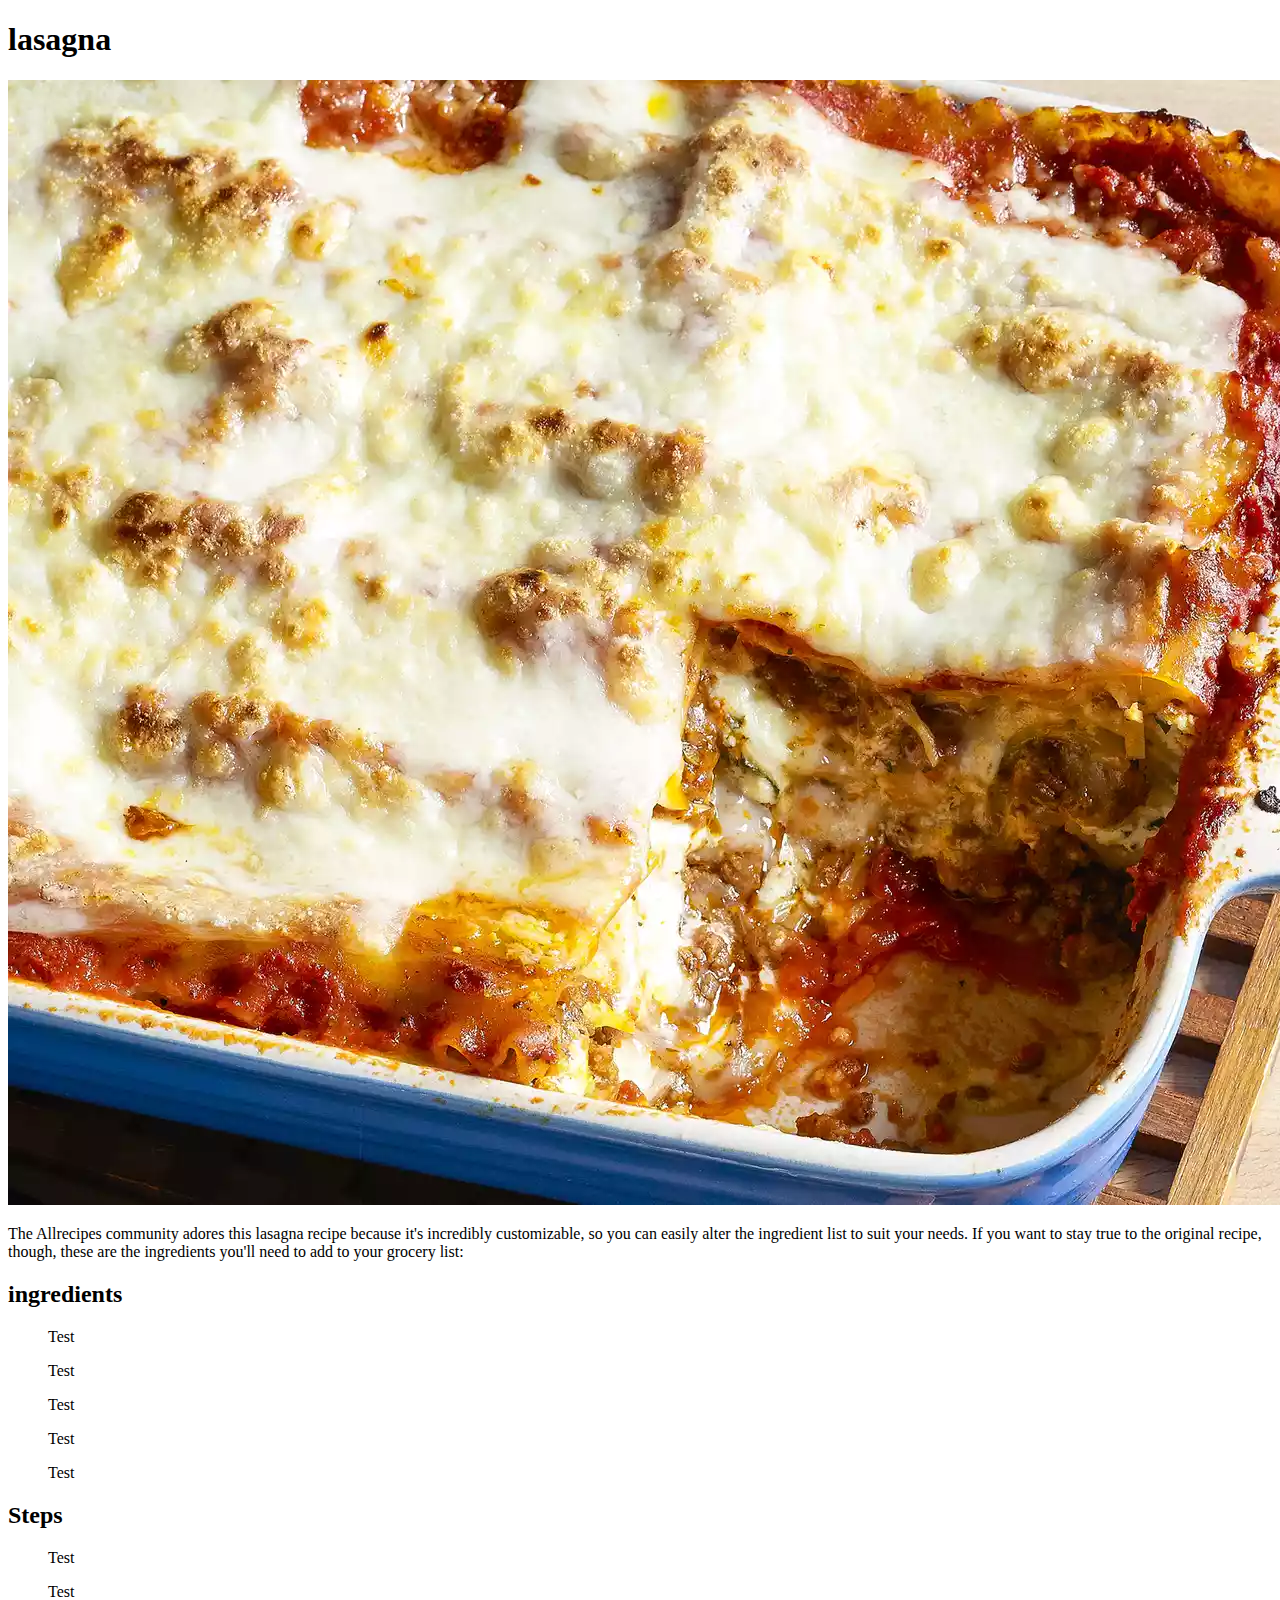
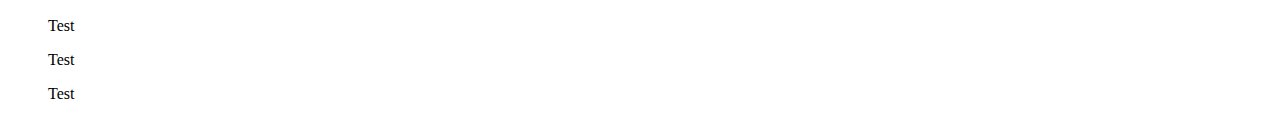
==== Recipes/lasagna.html @ e41418c8 "First Commit" ====
<!DOCTYPE html>
<html lang="en">
    <head>
        <meta charset="UTF-8">
        <title>lasagna</title>
    </head>
    <body>
        <h1>lasagna</h1>
        <img src="lasagna.webp">
        <p>The Allrecipes community adores this lasagna recipe because it's incredibly customizable, 
            so you can easily alter the ingredient list to suit your needs. If you want to 
            stay true to the original recipe, though, these are the ingredients you'll need to add to your grocery list:</p>
        <h2>ingredients</h2>
        <li>
            <ul>Test</ul>
            <ul>Test</ul>
            <ul>Test</ul>
            <ul>Test</ul>
            <ul>Test</ul>
        </li>
        <h2>Steps</h2>
        <li>
            <ol>Test</ol>
            <ol>Test</ol>
            <ol>Test</ol>
            <ol>Test</ol>
            <ol>Test</ol>
        </li>
    </body>
</html>
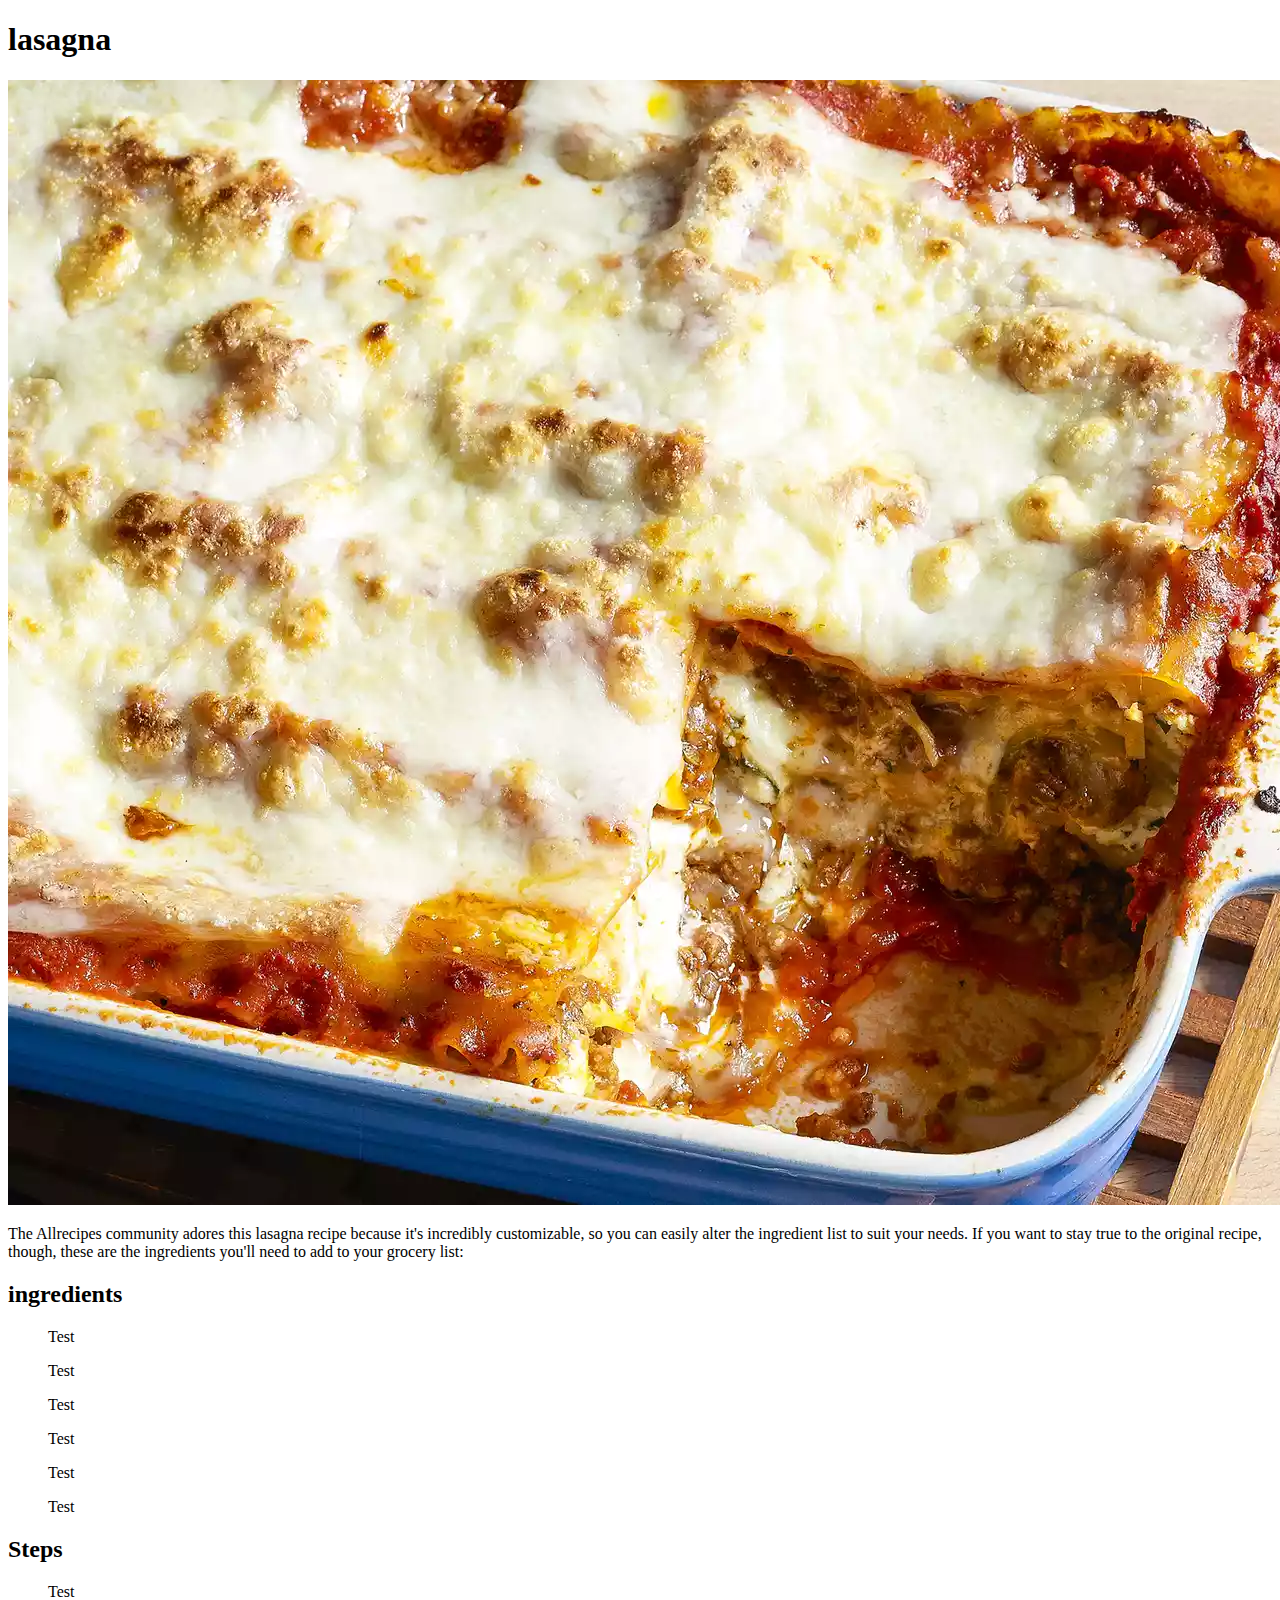
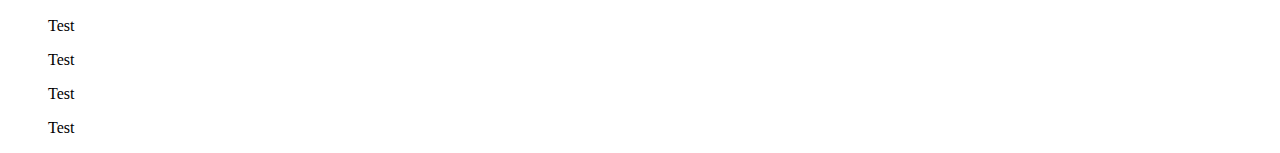
==== commit 49ccb82b: "random changes" ====
--- a/Recipes/lasagna.html
+++ b/Recipes/lasagna.html
@@ -17,6 +17,7 @@
             <ul>Test</ul>
             <ul>Test</ul>
             <ul>Test</ul>
+            <ul>Test</ul>
         </li>
         <h2>Steps</h2>
         <li>
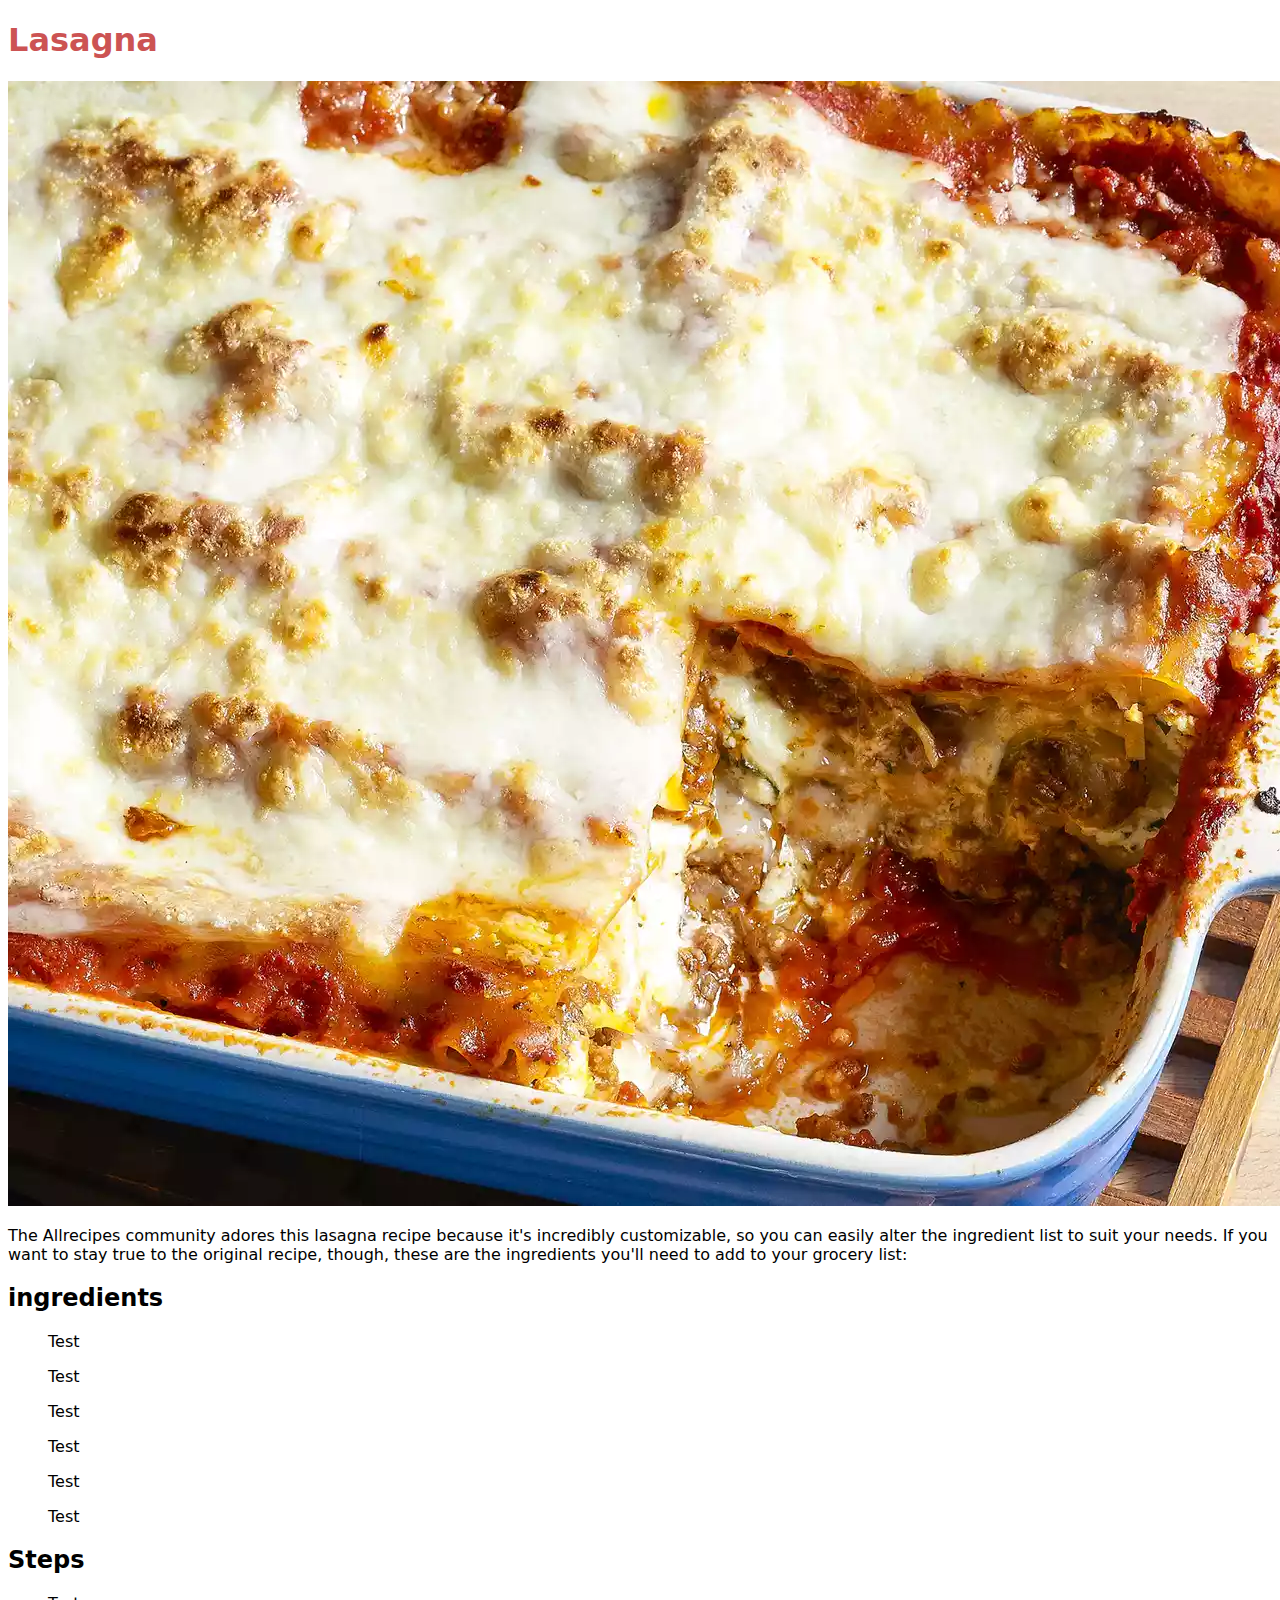
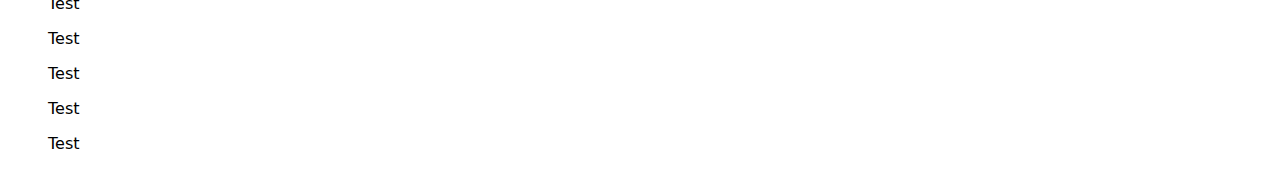
==== commit b0cc7324: "random changes" ====
--- a/Recipes/lasagna.html
+++ b/Recipes/lasagna.html
@@ -2,10 +2,11 @@
 <html lang="en">
     <head>
         <meta charset="UTF-8">
-        <title>lasagna</title>
+        <link rel="stylesheet" href="styles.css">
+        <title>Lasagna</title>
     </head>
     <body>
-        <h1>lasagna</h1>
+        <h1>Lasagna</h1>
         <img src="lasagna.webp">
         <p>The Allrecipes community adores this lasagna recipe because it's incredibly customizable, 
             so you can easily alter the ingredient list to suit your needs. If you want to 
--- a/Recipes/styles.css
+++ b/Recipes/styles.css
@@ -0,0 +1,9 @@
+*
+{
+    font-family: Verdana, "DejaVu Sans", sans-serif;
+}
+
+h1
+{
+    color: #cc5353;
+}
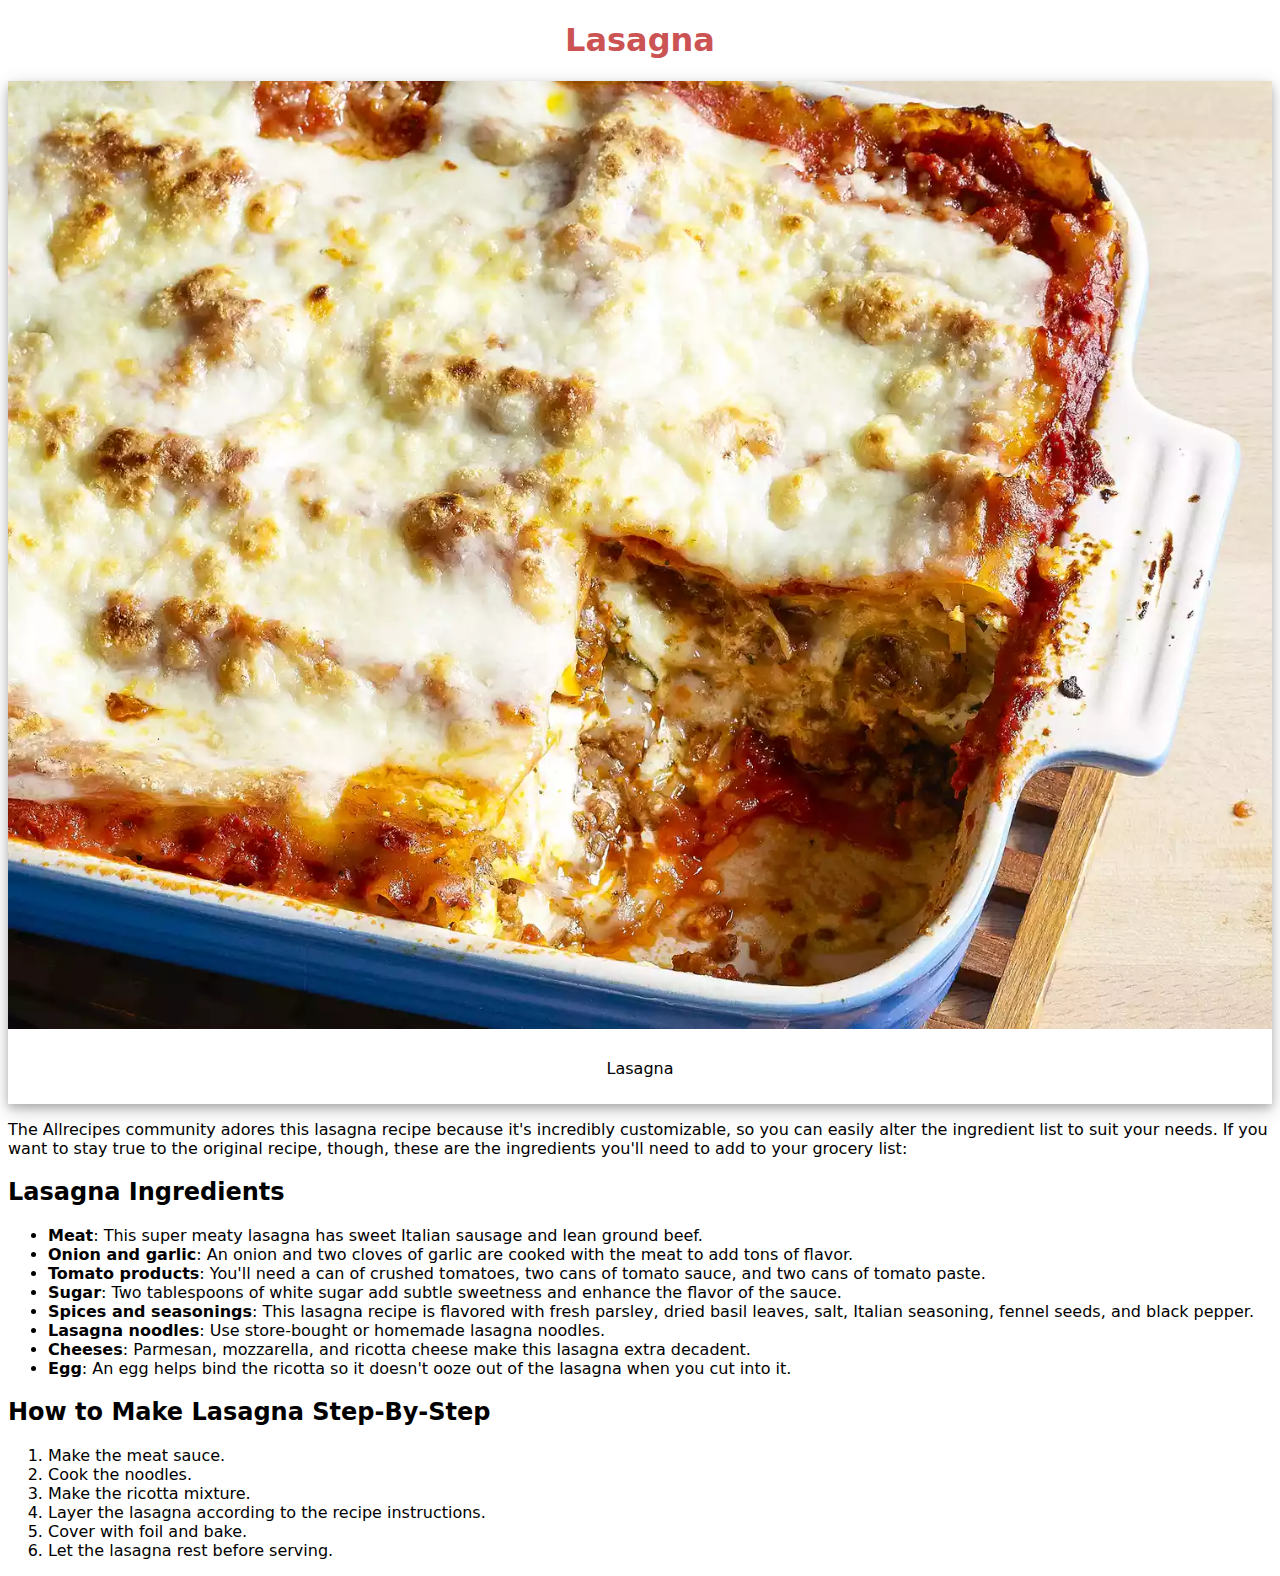
==== commit e670963f: "updates to the lasagna page" ====
--- a/Recipes/lasagna.html
+++ b/Recipes/lasagna.html
@@ -1,32 +1,40 @@
 <!DOCTYPE html>
 <html lang="en">
-    <head>
-        <meta charset="UTF-8">
-        <link rel="stylesheet" href="styles.css">
-        <title>Lasagna</title>
-    </head>
-    <body>
-        <h1>Lasagna</h1>
-        <img src="lasagna.webp">
-        <p>The Allrecipes community adores this lasagna recipe because it's incredibly customizable, 
-            so you can easily alter the ingredient list to suit your needs. If you want to 
-            stay true to the original recipe, though, these are the ingredients you'll need to add to your grocery list:</p>
-        <h2>ingredients</h2>
-        <li>
-            <ul>Test</ul>
-            <ul>Test</ul>
-            <ul>Test</ul>
-            <ul>Test</ul>
-            <ul>Test</ul>
-            <ul>Test</ul>
-        </li>
-        <h2>Steps</h2>
-        <li>
-            <ol>Test</ol>
-            <ol>Test</ol>
-            <ol>Test</ol>
-            <ol>Test</ol>
-            <ol>Test</ol>
-        </li>
-    </body>
-</html>+<head>
+    <meta charset="UTF-8">
+    <link rel="stylesheet" href="styles.css">
+    <title>Lasagna</title>
+</head>
+<body>
+    <h1>Lasagna</h1>
+    <div class="polaroid">
+        <img class="main" src="lasagna.webp" style="width:100%">
+        <div class="statement">
+            <p>Lasagna</p>
+        </div>
+    </div>
+    <p>The Allrecipes community adores this lasagna recipe because it's incredibly customizable, 
+        so you can easily alter the ingredient list to suit your needs. If you want to 
+        stay true to the original recipe, though, these are the ingredients you'll need to add to your grocery list:</p>
+    <h2>Lasagna Ingredients</h2>
+    <ul>
+        <li><strong>Meat</strong>: This super meaty lasagna has sweet Italian sausage and lean ground beef.</li>
+        <li><strong>Onion and garlic</strong>: An onion and two cloves of garlic are cooked with the meat to add tons of flavor.</li>
+        <li><strong>Tomato products</strong>: You'll need a can of crushed tomatoes, two cans of tomato sauce, and two cans of tomato paste.</li>
+        <li><strong>Sugar</strong>: Two tablespoons of white sugar add subtle sweetness and enhance the flavor of the sauce.</li>
+        <li><strong>Spices and seasonings</strong>: This lasagna recipe is flavored with fresh parsley, dried basil leaves, salt, Italian seasoning, fennel seeds, and black pepper.</li>
+        <li><strong>Lasagna noodles</strong>: Use store-bought or homemade lasagna noodles.</li>
+        <li><strong>Cheeses</strong>: Parmesan, mozzarella, and ricotta cheese make this lasagna extra decadent.</li>
+        <li><strong>Egg</strong>: An egg helps bind the ricotta so it doesn't ooze out of the lasagna when you cut into it.</li>
+    </ul>
+    <h2>How to Make Lasagna Step-By-Step</h2>
+    <ol>
+        <li>Make the meat sauce.</li>
+        <li>Cook the noodles.</li>
+        <li>Make the ricotta mixture.</li>
+        <li>Layer the lasagna according to the recipe instructions.</li>
+        <li>Cover with foil and bake.</li>
+        <li>Let the lasagna rest before serving.</li>
+    </ol>
+</body>
+</html>
--- a/Recipes/styles.css
+++ b/Recipes/styles.css
@@ -6,4 +6,18 @@
 h1
 {
     color: #cc5353;
+    text-align: center;
 }
+
+div.polaroid{
+    box-shadow: 0 4px 8px 0 rgba(0, 0, 0, 0.2), 0 6px 20px 0 rgba(0, 0, 0, 0.19);
+    display: block;
+    margin-left: auto;
+    margin-right: auto;
+}
+
+div.statement{
+    text-align: center;
+    padding: 10px 20px;
+}
+
